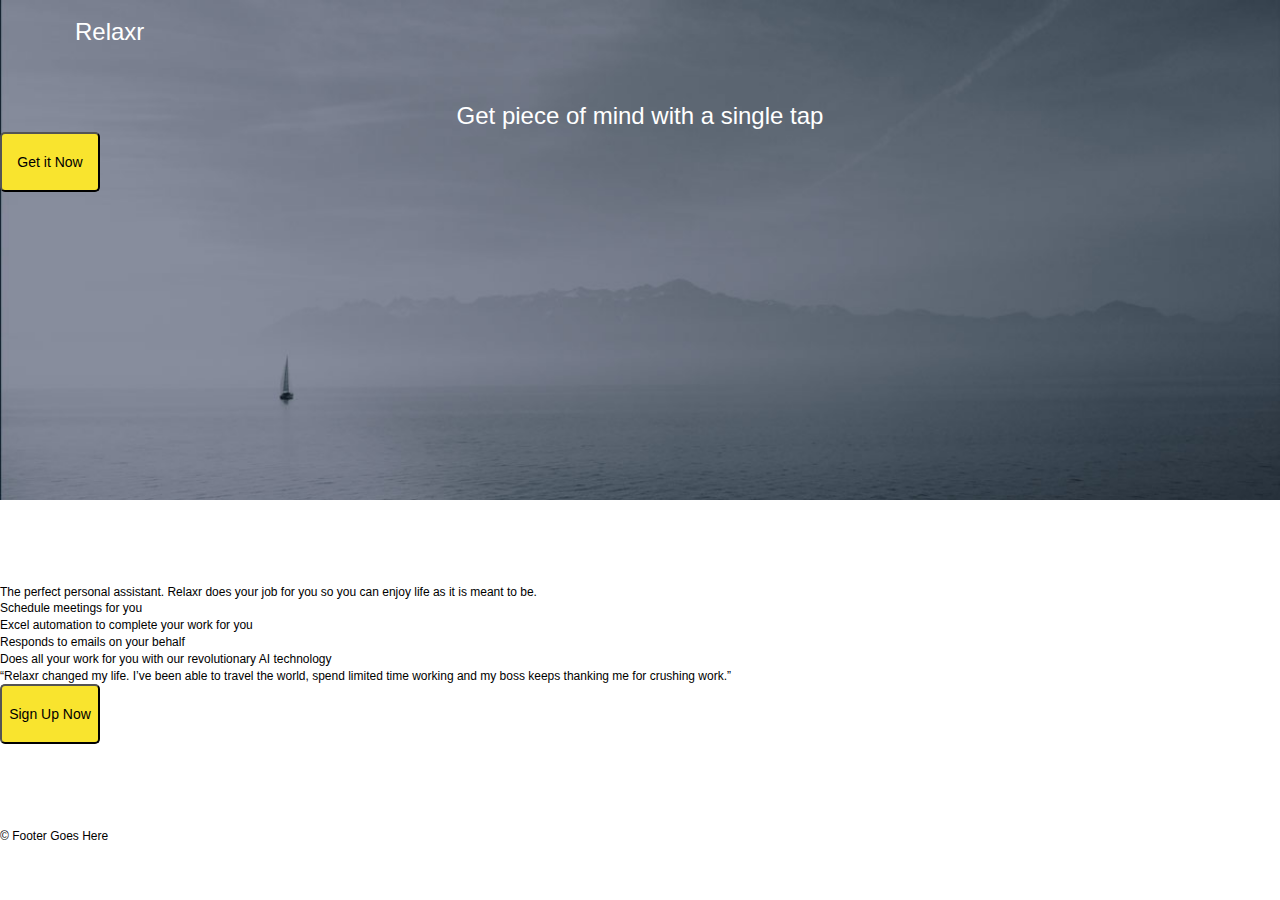
==== Relaxr-landing page/index.html @ 2cd7a7b7 "class work" ====
<!DOCTYPE html>
<html lang="en">
	<head>
    	<meta charset="utf-8">
    	<meta name="description" content="Your description goes here">
    	<meta name="keywords" content="one, two, three">

		<title>Relaxr Landing Page</title>

		<!-- external CSS link -->
		<link rel="stylesheet" href="css/reset.css">
		<link rel="stylesheet" href="css/style.css">

	</head>

	<body>
		<div id="container">
			<div>
				<header>
					<h1>Relaxr</h1>
					<h2>Get piece of mind with a single tap</h2>
					<button>Get it Now</button>
				</header>
			</div>
		</div>

		<div>
			<h2>Benefits</h2>
			
			<p>The perfect personal assistant. Relaxr does your job for you so you can enjoy life as it is meant to be.</p>
			
			<ul>
				<li>Schedule meetings for you</li>
				<li>Excel automation to complete your work for you</li>
				<li>Responds to emails on your behalf</li>
				<li>Does all your work for you with our revolutionary AI technology</li>
			</ul>
		</div>

		<div>
			<blockquote>“Relaxr changed my life. I’ve been able to travel the world, spend limited time working and my boss keeps thanking me for crushing work.”
			</blockquote>
		</div>

		<div style=width: 50px background-color:yellow>
			<button>Sign Up Now</button>
		</div>

		<div>
			<h2>Relaxr</h2>
			<footer>
				&copy; Footer Goes Here
			</footer>
		</div>
		</div><!-- #container -->
	</body>
</html>
---- Relaxr-landing page/css/style.css ----
/*
Project Name: Blank Template
Client: Your Client
Author: Your Name
Developer @GA in NYC
*/


/******************************************
/* SETUP
/*******************************************/

/* Box Model Hack */
* {
     -moz-box-sizing: border-box; /* Firexfox */
     -webkit-box-sizing: border-box; /* Safari/Chrome/iOS/Android */
     box-sizing: border-box; /* IE */
}

/* Clear fix hack */
.clearfix:after {
     content: ".";
     display: block;
     clear: both;
     visibility: hidden;
     line-height: 0;
     height: 0;
}

.clear {
  clear: both;
}

.alignright {
  float: right;
  padding: 0 0 10px 10px; /* note the padding around a right floated image */
}

.alignleft {
  float: left;
  padding: 0 10px 10px 0; /* note the padding around a left floated image */
}

/******************************************
/* BASE STYLES
/*******************************************/

body {
     color: #000;
     font-size: 12px;
     line-height: 1.4;
     font-family: Helvetica, Arial, sans-serif;
}


/******************************************
/* LAYOUT
/*******************************************/

/* Center the container */
#container {
  width: 100%;
  margin: auto;
  height: 500px;
  background: url(../images/header_bg.jpg) no-repeat center top rgb(134,141,157);
  background-size: cover;

}

header {

}

footer {

}

/******************************************
/* ADDITIONAL STYLES
/*******************************************/

h1 {
  font-size: 24px;
  font-weight: extrabold;
  color: white;
  padding-left: 75px;
  padding-top: 15px;
}

h2 {
  font-size: 24px;
  font-weight: semibold;
  color: white;
  text-align: center;
  margin-top: 50px;
}

button {
  background-color: #f9e42e;
  font-weight: extrabold;
  font-size: 14px;
  height: 60px;
  width: 100px;
  border-radius: 5px;
}
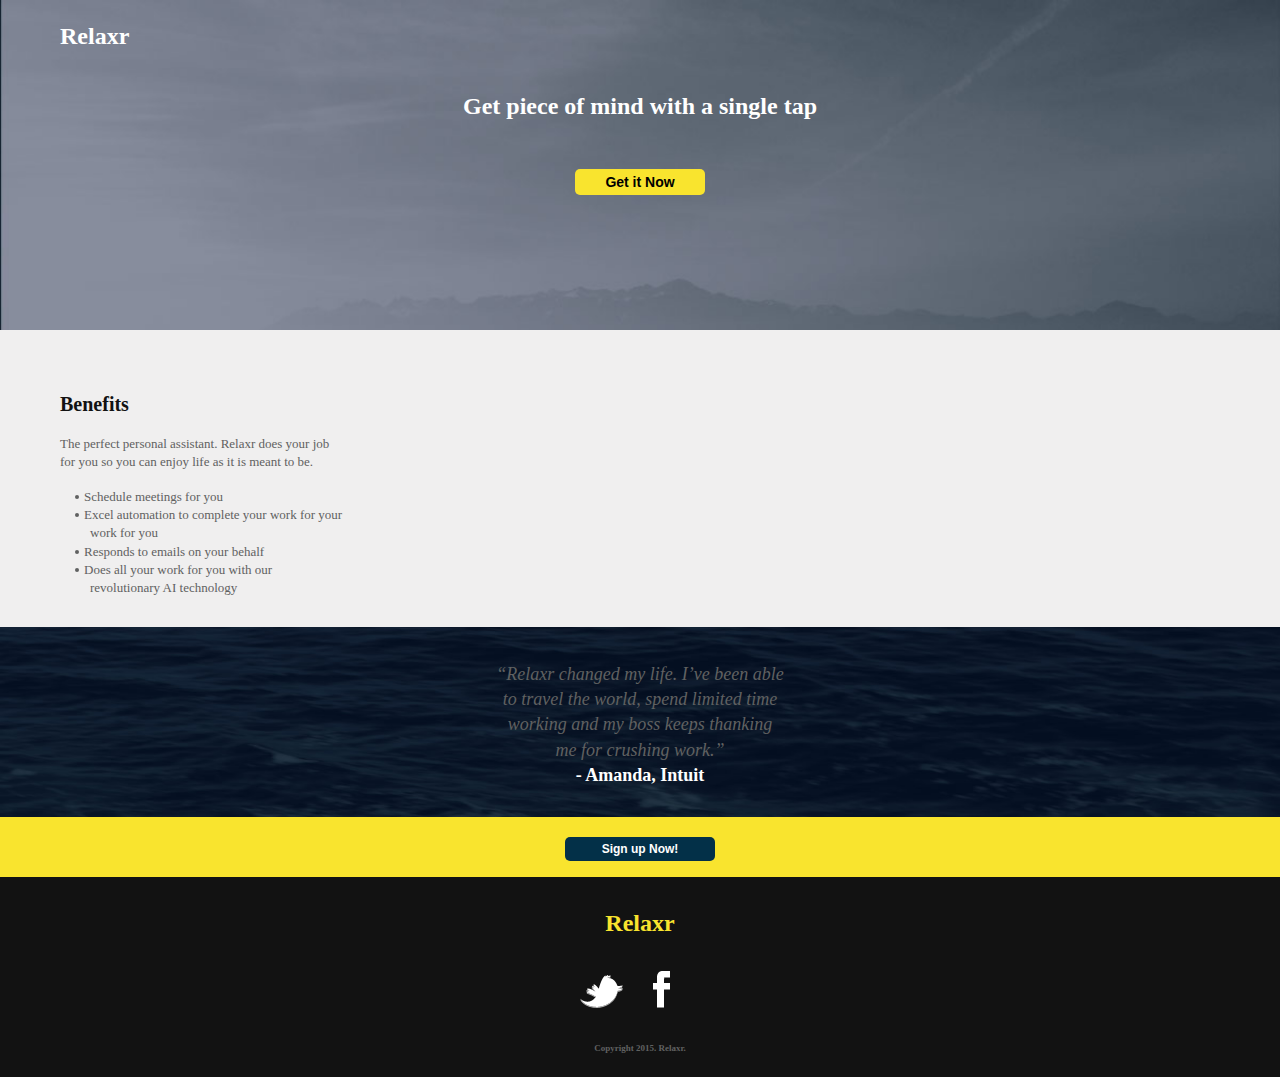
==== commit b545a421: "homework assignment - relaxr landing page" ====
--- a/Relaxr-landing page/index.html
+++ b/Relaxr-landing page/index.html
@@ -1,4 +1,4 @@
-<!DOCTYPE html>
+ <!DOCTYPE html>
 <html lang="en">
 	<head>
     	<meta charset="utf-8">
@@ -15,43 +15,59 @@
 
 	<body>
 		<div id="container">
-			<div>
-				<header>
-					<h1>Relaxr</h1>
-					<h2>Get piece of mind with a single tap</h2>
-					<button>Get it Now</button>
-				</header>
+			
+			<header>
+				<p style="color: white" class="logo">Relaxr</p>
+			</header>
+
+			<div id="block1">
+				<p id="headline">Get piece of mind with a single tap</p>
+			</div>
+			
+			<div style="text-align: center;">
+				<button id="button1">Get it Now</button>
 			</div>
 		</div>
 
-		<div>
-			<h2>Benefits</h2>
+		<div id="block2">
+			<p id="listheader">Benefits</p>
+
+			<br>
+
+			<p class="list">
+				The perfect personal assistant. Relaxr does your job <br> 
+				for you so you can enjoy life as it is meant to be.</p>
 			
-			<p>The perfect personal assistant. Relaxr does your job for you so you can enjoy life as it is meant to be.</p>
+			<br>
 			
-			<ul>
+			<ul class="list">
 				<li>Schedule meetings for you</li>
-				<li>Excel automation to complete your work for you</li>
+				<li>Excel automation to complete your work for your<br>work for you</li>
 				<li>Responds to emails on your behalf</li>
-				<li>Does all your work for you with our revolutionary AI technology</li>
+				<li>Does all your work for you with our<br> revolutionary AI technology</li>
 			</ul>
+		</div>		
+		
+		<div id="block3">
+			<p id="quote">
+			“Relaxr changed my life. I’ve been able<br> 
+			to travel the world, spend limited time<br> 
+			working and my boss keeps thanking<br> 
+			me for crushing work.”
+			</p>
+			
+			<p id="signature">- Amanda, Intuit</p>
 		</div>
 
-		<div>
-			<blockquote>“Relaxr changed my life. I’ve been able to travel the world, spend limited time working and my boss keeps thanking me for crushing work.”
-			</blockquote>
+		<div id="block4">
+			<button id="button2">Sign up Now!</button>
 		</div>
-
-		<div style=width: 50px background-color:yellow>
-			<button>Sign Up Now</button>
+		
+		<div id="block5">
+			<p class="logo" style="color:#f9e42e">Relaxr</p>
+			<img src="images/twitter.png"><img src="images/facebook.png">
+			<footer>Copyright 2015. Relaxr.</footer>		
 		</div>
-
-		<div>
-			<h2>Relaxr</h2>
-			<footer>
-				&copy; Footer Goes Here
-			</footer>
-		</div>
-		</div><!-- #container -->
+		
 	</body>
 </html>--- a/Relaxr-landing page/css/style.css
+++ b/Relaxr-landing page/css/style.css
@@ -1,7 +1,7 @@
 /*
-Project Name: Blank Template
-Client: Your Client
-Author: Your Name
+Project Name: Relaxr Landing PAge
+Client: Relaxr
+Author: Missy Fernandez
 Developer @GA in NYC
 */
 
@@ -61,47 +61,160 @@
 #container {
   width: 100%;
   margin: auto;
-  height: 500px;
+  height: 330px;
   background: url(../images/header_bg.jpg) no-repeat center top rgb(134,141,157);
   background-size: cover;
-
 }
 
 header {
-
+  margin-left: 60px;
+  margin-top: 20px;
+  float: left;
+  width: 100%;
 }
 
 footer {
-
+  font-size: 9px;
+  font-weight: bold;
+  color: #606161;
 }
 
 /******************************************
 /* ADDITIONAL STYLES
 /*******************************************/
 
-h1 {
+body {
+  font-family: archivo;
+  border: none;
+}
+
+.logo {
   font-size: 24px;
-  font-weight: extrabold;
+  font-weight: bolder;
+}
+
+#button1 {
+  font-size: 14px;
+  font-weight: bolder;
+  padding: 5px;
+  background-color: #f9e42e;
+  width: 130px;
+  border-radius: 5px; 
+  align-items: center;
+  margin: auto;
+  border: none;
+}
+
+#button2 {
   color: white;
-  padding-left: 75px;
-  padding-top: 15px;
-}
-
-h2 {
+  font-size: 12px;
+  font-weight: bolder;
+  padding: 5px;
+  background-color: #033048;
+  width: 150px;
+  border-radius: 5px;
+  border: none;
+}
+
+.list {
+  font-size: 13px;
+  font-weight: lighter;
+  color: #606161;
+  list-style-type: disc;
+}
+
+ul {
+  margin-left: 30px;
+}
+
+li {
+  text-indent: -6px;
+}
+
+#headline {
   font-size: 24px;
-  font-weight: semibold;
+  font-weight: bold;
   color: white;
-  text-align: center;
-  margin-top: 50px;
-}
-
-button {
+}
+
+#quote {
+  color: #606161;
+  font-size: 18px;
+  font-weight: lighter;
+  font-style: italic;
+}
+
+#signature {
+  font-size: 18px;
+  font-weight: bold;
+  color: white;
+}
+
+#listheader {
+  font-size: 20px;
+  font-weight: bold;
+  color: #121212;
+}
+
+#block1 {
+  padding-top: 90px;
+  padding-bottom: 45px;
+  text-align: center;
+}
+
+#block2 {
+  background-color: #f0efef;
+  padding-top: 60px;
+  padding-left: 60px;
+  padding-bottom: 30px;
+}
+
+#block3 {
+  background-image: url("testimonial_bg.jpg");
+  width: 100%;
+  height: 190px;
+  background-size: cover;
+  background: url(../images/testimonial_bg.jpg) no-repeat center top;
+  padding-top: 35px;
+  text-align: center;
+  background-size: 100% 100%;
+}
+
+#block4 {
+  width: 100%;
+  height: 60px;
   background-color: #f9e42e;
-  font-weight: extrabold;
-  font-size: 14px;
-  height: 60px;
-  width: 100px;
-  border-radius: 5px;
-}
-
-
+  padding-top: 20px;
+  padding-bottom: 20px;
+  text-align: center;
+}
+
+#block5 {
+  height: 200px;
+  text-align: center;
+  background-color: #121212;
+  padding-top: 30px;
+  padding-bottom: 30px;
+  padding-right: 30px;
+  padding-left: 30px;
+}
+
+#twiiter {
+  width: 30px;
+  height: 30px;
+}
+
+#facebook {
+  width: 15;
+  height: 20px;
+}
+
+img {
+  padding-right: 30px;
+  padding-bottom: 30px;
+  padding-top: 30px; 
+}
+
+html {
+  margin: 0px;
+}